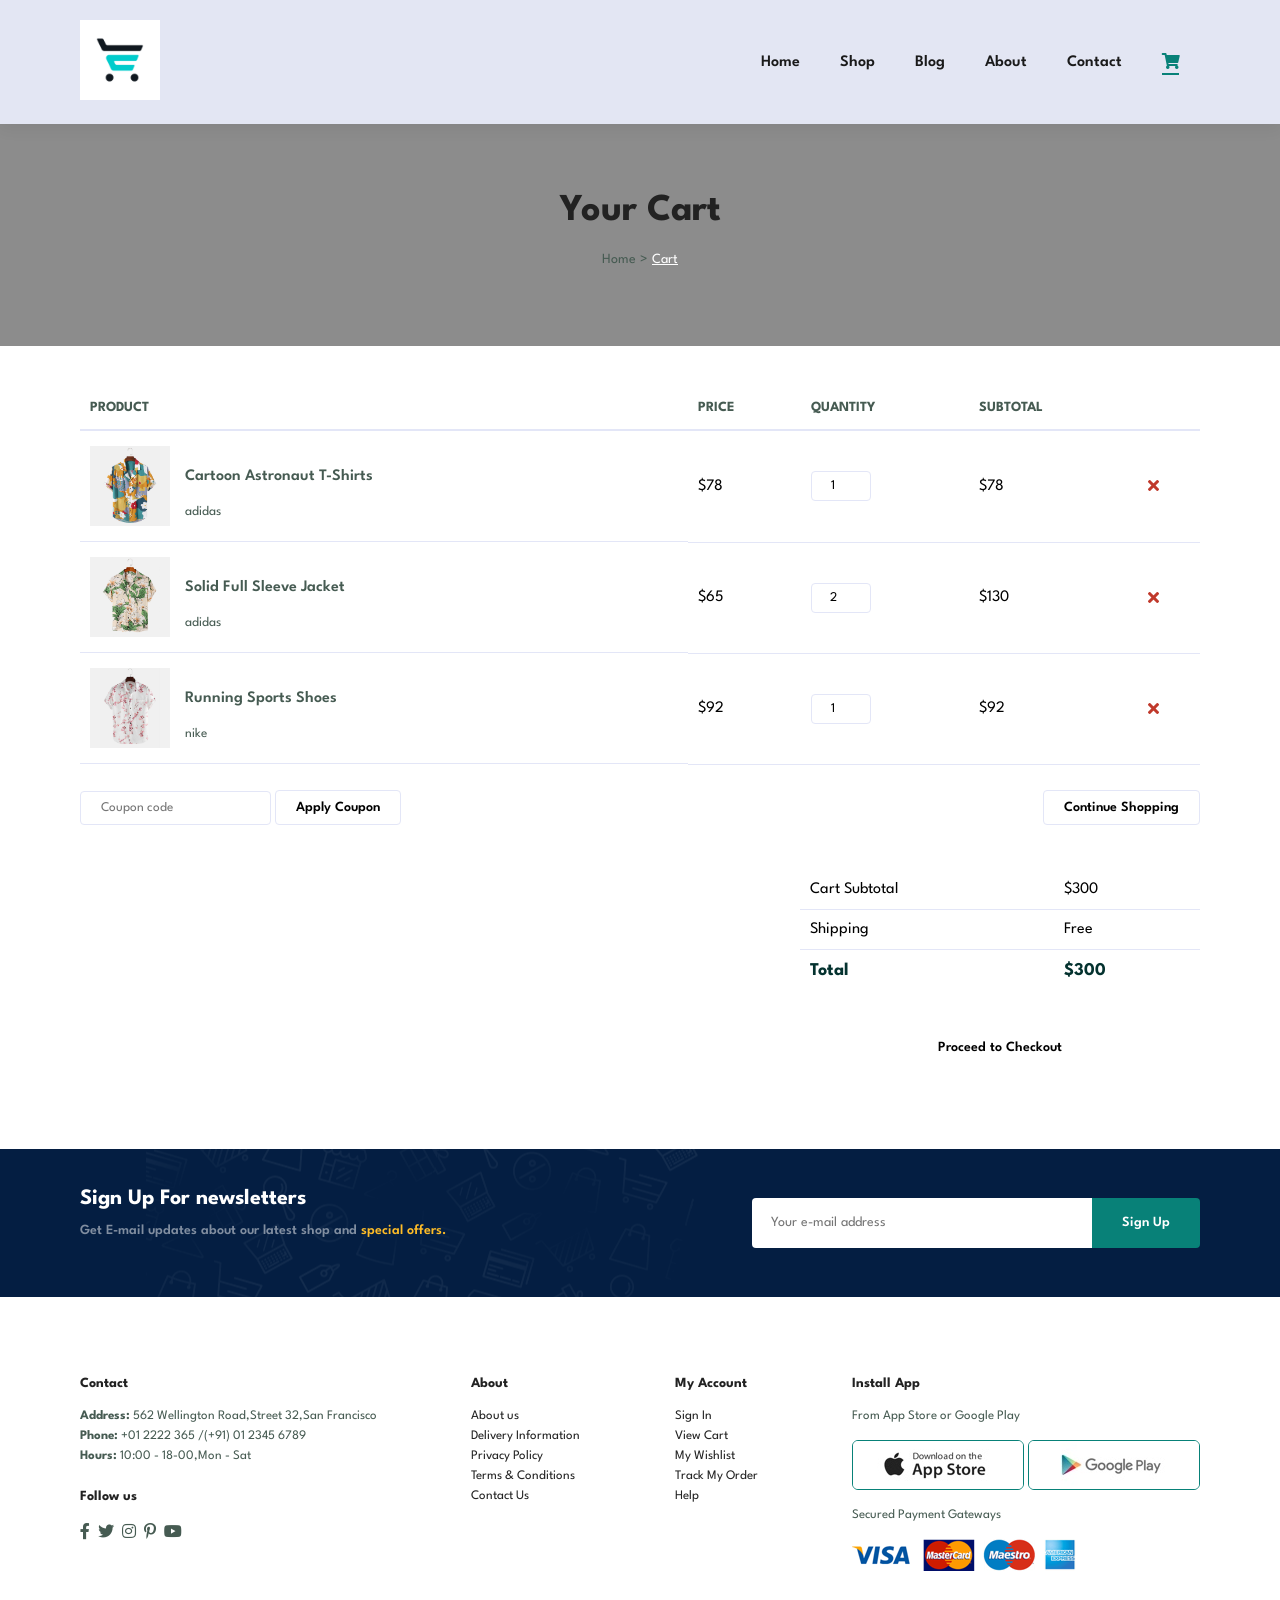
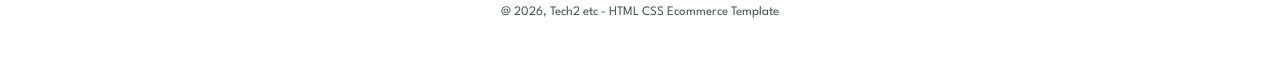
==== cart.html @ 30a3a5fd "Add files via upload Updated E-Commerce Website" ====
<!DOCTYPE html>
<html lang="en">
<head>
<meta charset="UTF-8">
<meta http-equiv="X-UA-Compatible" content="IE=edge">
<meta name="viewport" content="width=device-width,initial-scale=1.0">
<title>Cart | Prachi Ecommerce website</title>
<link rel="stylesheet" href="https://use.fontawesome.com/releases/v5.15.4/css/all.css" />
<link rel="stylesheet" href="style.css">
<link rel="stylesheet" href="extra.css">
</head>
<body>

<section id="header">
<a href="index.html"> <img src="picturess/logo2.png" class="logo" alt=""></a>
<div>
<ul id="navbar">
<li><a href="index.html">Home</a></li>
<li><a href="shop.html">Shop</a></li>
<li><a href="blog.html">Blog</a></li>
<li><a href="about.html">About</a></li>
<li><a href="contact.html">Contact</a></li>
<li><a class="active" href="cart.html"><i class="fas fa-shopping-cart"></i></a></li>
</ul>
</div>
</section>

<section id="page-header">
<h2>Your Cart</h2>
<p>Home &gt; <a href="cart.html">Cart</a></p>
</section>

<section id="cart" class="section-p1">
<table id="cart-table">
<thead>
<tr>
<th>Product</th>
<th>Price</th>
<th>Quantity</th>
<th>Subtotal</th>
<th></th>
</tr>
</thead>
<tbody>

<tr data-price="78">
<td class="cart-info">
<img src="picturess/f1.jpeg" alt="">
<div>
<p>Cartoon Astronaut T-Shirts</p>
<small>adidas</small>
</div>
</td>
<td class="price">$78</td>
<td><input type="number" class="quantity" value="1" min="1"></td>
<td class="subtotal">$78</td>
<td><button class="cart-remove" title="Remove"><i class="fas fa-times"></i></button></td>
</tr>

<tr data-price="65">
<td class="cart-info">
<img src="picturess/f2.jpg" alt="">
<div>
<p>Solid Full Sleeve Jacket</p>
<small>adidas</small>
</div>
</td>
<td class="price">$65</td>
<td><input type="number" class="quantity" value="2" min="1"></td>
<td class="subtotal">$130</td>
<td><button class="cart-remove" title="Remove"><i class="fas fa-times"></i></button></td>
</tr>

<tr data-price="92">
<td class="cart-info">
<img src="picturess/f4.jpg" alt="">
<div>
<p>Running Sports Shoes</p>
<small>nike</small>
</div>
</td>
<td class="price">$92</td>
<td><input type="number" class="quantity" value="1" min="1"></td>
<td class="subtotal">$92</td>
<td><button class="cart-remove" title="Remove"><i class="fas fa-times"></i></button></td>
</tr>

</tbody>
</table>

<div id="cart-add">
<div>
<input type="text" placeholder="Coupon code">
<button class="normal">Apply Coupon</button>
</div>
<a href="shop.html"><button class="normal">Continue Shopping</button></a>
</div>

<div id="cart-total">
<table>
<tr>
<td>Cart Subtotal</td>
<td id="cart-subtotal">$300</td>
</tr>
<tr>
<td>Shipping</td>
<td>Free</td>
</tr>
<tr>
<td>Total</td>
<td id="cart-grand-total">$300</td>
</tr>
</table>
</div>
<div id="cart-total">
<div style="max-width:400px;width:100%">
<button class="normal" style="width:100%">Proceed to Checkout</button>
</div>
</div>

</section>

<section id="newsletter" class="section-p1 section-m1">
<div class="newstext">
<h4>Sign Up For newsletters</h4>
<p>Get E-mail updates about our latest shop and <span> special offers.</span> </p>
</div>
<div class="form">
<input type="text" placeholder="Your e-mail address">
<button class="normal">Sign Up</button>
</div>
</section>

<footer class="section-p1">
<div class="col">
<h4>Contact</h4>
<p><strong>Address: </strong> 562 Wellington Road,Street 32,San Francisco</p>
<p><strong>Phone:</strong> +01 2222 365 /(+91) 01 2345 6789</p>
<p><strong>Hours:</strong> 10:00 - 18-00,Mon - Sat </p>
<div class="follow">
<h4>Follow us</h4>
<div class="icon">
<i class="fab fa-facebook-f"></i>
<i class="fab fa-twitter"></i>
<i class="fab fa-instagram"></i>
<i class="fab fa-pinterest-p"></i>
<i class="fab fa-youtube"></i>
</div>
</div>
</div>
<div class="col">
<h4>About</h4>
<a href="about.html">About us</a>
<a href="#">Delivery Information</a>
<a href="#">Privacy Policy</a>
<a href="#">Terms & Conditions</a>
<a href="contact.html">Contact Us</a>
</div>
<div class="col">
<h4>My Account</h4>
<a href="#">Sign In</a>
<a href="cart.html">View Cart</a>
<a href="#">My Wishlist</a>
<a href="#">Track My Order</a>
<a href="#">Help</a>
</div>
<div class="col install">
<h4>Install App</h4>
<p>From App Store or Google Play</p>
<div class="row">
<img src="newArrivals/app.jpg" alt="">
<img src="newArrivals/play.jpg" alt="">
</div>
<p>Secured Payment Gateways</p>
<img src="newArrivals/pay.png" alt="">
</div>
<div class="copyright">
<p>@ 2026, Tech2 etc - HTML CSS Ecommerce Template</p>
</div>
</footer>

<script src="script.js"></script>
<script src="cart.js"></script>
</body>
</html>
---- style.css ----
@import url('https://fonts.googleapis.com/css2?family=Spartan:wght@100;200;300;400;500;600;700;800;900&display=swap');
*{
    margin: 0;
    padding: 0;
    box-sizing:border-box;
    font-family: 'Spartan', sans-serif;
}

.logo {
    width: 80px;
    height: auto;;
}

h1 {
    font-size: 50px;
    line-height: 64px;
    color: #222;
}

h2 {
    font-size: 46px;
    line-height: 54px;
    color: #222;
}

h4 {
    font-size: 20px;
    color: #222;
}

h6 {
    font-weight: 700;
    font-size: 12px;
}

p {
    font-size: 16px;
    color: #465b52;
    margin: 15px 0 20px 0;
}

.section-p1 {
    padding: 40px 80px;
}

.section-m1 {
    margin: 40px 0;
}

button.normal{
    font-size: 14px;
    font-weight: 600;
    padding: 15px 30px;
    color: #000;
    background-color: #fff;
    border-radius: 4px;
    cursor: pointer;
    border: none;
    outline: none;
    transition: 0.2s;
}

button.white{
    font-size: 13px;
    font-weight: 600;
    padding: 11px 18px;
    color: #fff;
    background-color: transparent;
    cursor: pointer;
    border: 1px solid #fff;
    outline: none;
    transition: 0.2s;
}

body{
    width: 100%;
}

#header{
    display: flex;
    align-items: center;
    justify-content: space-between;
    padding: 20px 80px;
    background: #E3E6F3;
    box-shadow: 0 5px 15px rgba(0, 0, 0, 0.06);
    z-index: 999;
    position: sticky;
    top: 0;
    left: 0;
}

#navbar{
   display: flex;
   align-items: center;
   justify-content: center; 
}

#navbar li{
    list-style: none;
    padding: 0 20px;
    position: relative;
}

#navbar li a {
    text-decoration: none;
    font-size: 16px;
    font-weight: 600;
    color: #1a1a1a;
    transition: 0.3s ease;
}

#navbar li a:hover,
#navbar li a.active{
    color: #088178;
}

#navbar li a.active::after,
#navbar li a:hover ::after {
    content: "";
    width: 30%;
    height: 2px;
    background: #088178;
    position: absolute;
    bottom: -4px;
    left: 20px;
}

#hero {
    background-image: url("picturess/hero4.png");
    height: 90vh;
    width: 100%;
    background-size: cover;
    background-position: top 25% right 0;
    padding: 0 80px;
    display: flex;
    flex-direction: column;
    align-items: flex-start;
    justify-content: center;
}

#hero h4{
    padding-bottom: 15px;
}
#hero h1{
    color: #088178
}
#hero button{
    background-image: url("picturess/button.png");
    background-color: transparent;
    color: #088178;
    border: 0;
    padding: 14px 88px 14px 65px;
    background-repeat: no-repeat;
    cursor: pointer;
    font-weight: 700;
    font-size: 15px;
}

#feature{
    display: flex;
    align-items: center;
    justify-content:space-between;
    flex-wrap: wrap;

}

#feature .fe-box{
    width: 188px;
    text-align: center;
    padding: 25px 15px;
    box-shadow: 20px 20px 34px rgba(0, 0, 0, 0.03);
    border: 1px solid #cce7d0;
    border-radius: 4px;
    margin: 15px 0;
}

#feature .fe-box:hover{
    box-shadow: 10px 10px 54px rgba(70, 62, 221, 0.1);
}

#feature .fe-box img{
    width: 100%;
    margin-bottom: 10px;
}

#feature .fe-box h6{
    display: inline-block;
    padding: 9px 8px 6px 8px;
    line-height: 1;
    border-radius: 4px;
    color: #088178;
    background-color:  #fddde4;
}

#feature .fe-box:nth-child(2) h6{
    background-color:  #cdebbc;
}

#feature .fe-box:nth-child(3) h6{
    background-color:  #d1e8f2;
}

#feature .fe-box:nth-child(4) h6{
    background-color:  #cdd4f8;
}
#feature .fe-box:nth-child(5) h6{
    background-color:  #f6dbf6;
}
#feature .fe-box:nth-child(6) h6{
    background-color:  #fff2e5;
}

#product1 {
    text-align: center;
}

#product1 .pro-container{
 display: flex;
 justify-content: space-between;
 padding-top: 20px;
 flex-wrap: wrap;
}



#product1 .pro{
    width: 23%;
    min-width: 250px;
    padding: 10px 12px;
    border: 1px solid #cce7d0;
    border-radius: 25px;
    cursor: pointer;
    box-shadow: 20px 20px 30px rgba(0, 0, 0, 0.02);
    margin: 15px 0;
    transition: 0.2s ease;
    position: relative;
}

#product1 .pro:hover{
   box-shadow: 20px 20px 30px rgba(0, 0, 0, 0.06); 
}

#product1 .pro img {
   width: 100%;
   border-radius: 20px;
}

#product1 .pro .des{
    text-align: start;
    padding: 10px 0;
}

#product1 .pro .des span {
    color: #606063;
    font-size: 12px;
}

#product1 .pro .des span {
    padding-top: 7px;
    color: #1a1a1a;
    font-size: 14px;
}

#product1 .pro .des i{
    font-size: 12px;
    color: rgb(243, 181, 25);
}

#product1 .pro .des h4{
    padding-top: 7px;
    font-size: 15px;
    font-weight: 700;
    color: #088178;
}

#product1 .pro .cart{
    width: 40px;
    height: 40px;
    line-height: 40px;
    border-radius: 50px;
    background-color: #e8f6ea ;
    font-weight: 500;
    color: #088178;
    border: 1px solid #cce7d0;
    position:absolute;
    bottom: 20px;
    right:10px;
}

#banner{
    display: flex;
    flex-direction: column;
    justify-content: center;
    align-items: center;
    text-align: center;
    background-image: url("picturess/b2.jpg");
    width: 100%;
    height: 40vh;
    background-size: cover;
    background-position: center;
}

#banner h4{
    color: #fff;
    font-size: 16px;
}

#banner h2{
    color: #fff;
    font-size: 30px;
    padding: 10px 0;
}

#banner h2 span{
    color: #ef3636;

}

#banner button:hover{
    background: #088178;
    color: #fff;
}
#sm-banner{
    display: flex;
    justify-content: space-between;
    flex-wrap: wrap;
}

#sm-banner .banner-box{
    display: flex;
    flex-direction: column;
    justify-content: center;
    align-items: flex-start;
    background-image: url("newArrivals/b17.jpeg");
    min-width: 580px;
    height: 50vh;
    background-size: cover;
    background-position: center;
    padding: 30px;
}

#sm-banner .banner-box2{
    background-image: url("newArrivals/b10.jpg");
}

#sm-banner h4{
    color: #fff;
    font-size: 20px;
    font-weight: 300;
}

#sm-banner h2{
    color: #fff;
    font-size: 28px;
    font-weight: 800;
}

#sm-banner span{
    color: #fff;
    font-size: 14px;
    font-weight: 500;
    padding-bottom: 15px;
}

#sm-banner .banner-box:hover button{
    background: #088178;
    border: 1px solid #088178;
}

#banner3{
display: flex;
justify-content: space-between;
flex-wrap: wrap;
padding: 0 80px;
}

#banner3 .banner-box{
    display: flex;
    flex-direction: column;
    justify-content: center;
    align-items: flex-start;
    background-image: url("newArrivals/b7.jpg");
    min-width: 30%;
    height: 30vh;
    background-size: cover;
    background-position: center;
    padding: 20px;
    margin-bottom:20px ;
}

#banner3 .banner-box2{
    background-image: url("newArrivals/b4.jpg");
}

#banner3 .banner-box3{
      background-image: url("newArrivals/b18.jpeg");
}

#banner3 h2{
    color: #fff;
    font-weight: 900;
    font-size: 22px;
}

#banner3 h3{
    color: #ec544e;
    font-weight: 800;
    font-size: 15px;
}

#newsletter{
    display:flex;
    justify-content: space-between;
    flex-wrap:wrap;
    align-items:center;
    background-image: url("newArrivals/b14.png");
    background-repeat: no-repeat;
    background-position: 20% 30%;
    background-color: #041e42;
}

#newsletter h4{
    font-size: 22px;
    font-weight: 700;
    color: #fff;
}

#newsletter p{
    font-size: 14px;
    font-weight: 600;
    color: #818ea0;
}


#newsletter p span {
    color: #ffbd27;;
}

#newsletter .form{
    display: flex;
    width: 40%;
}

#newsletter input{
    height: 3.125rem;
    padding: 0 1.25em;
    font-size: 14px;
    width: 100%;
    border: 1px solid transparent;
    border-radius: 4px;
    outline: none;
    border-top-right-radius: 0;
      border-bottom-right-radius: 0;
}

#newsletter button{
    background-color: #088178;
    color: #fff;
    white-space: nowrap;
    border-top-left-radius: 0;
      border-bottom-left-radius: 0;
}

footer{
    display: flex;
    flex-wrap: wrap;
    justify-content: space-between;
}

footer .col{
    display: flex;
    flex-direction: column;

   align-items: flex-start;
   margin-bottom: 20px;
}

footer .logo{
    margin-bottom: 30px;
}

footer h4{
    font-size: 14px;
    padding-bottom: 20px;
}

footer p{
    font-size: 13px;
    margin: 0 0 8px 0;
}

footer a{
    font-size: 13px;
    text-decoration: none;
    color: #222;
    margin-bottom: 10px;
    margin: 0 0 8px 0;
}

footer .follow{
    margin-top: 20px;
}

footer .follow i{
    color: #465b52;
    padding-right: 4px;
    cursor: pointer;
}

footer .install .row img{
    border: 1px solid #088178;
    border-radius: 6px;
}

footer .install img{
    margin: 10px 0 15px 0;
}

footer .follow i:hover,
footer a:hover{
    color: #088178;
}

footer .copyright{
    width: 100%;
    text-align: center;
}

@media (max-width:799px){
    #navbar {
    display: flex;
    flex-direction: column;
    align-items: flex-start;
    justify-content: flex-start;
    position: fixed;
    top: 0;
    right: 0px;
    height: 100vh;
    width: 300px;
}
}

#product1 .pro .cart{
    width: 40px;
    height: 40px;
    display: flex;
    justify-content: center;
    align-items: center;
    line-height: 40px;
    border-radius: 50%;
    background-color: #e8f6ea;
    color: #088178;
    border: 1px solid #cce7d0;
    position: absolute;
    bottom: 20px;
    right: 10px;
}
---- extra.css ----
/* ============================================
   extra.css
   Add-on styles for Shop, Blog, About, Contact
   and Cart pages. Load this AFTER style.css.
   Reuses the same color/spacing language as the
   existing template (teal accent, light grey
   sections, Poppins-style headings) so new pages
   feel native to the rest of the site.
   ============================================ */

:root{
  --accent:#088178;
  --accent-dark:#04322f;
  --bg-light:#f2f2f2;
  --text-muted:#465b52;
  --border:#e3e6f7;
}

/* ---------- Page banner (Shop/Blog/About/Contact/Cart hero) ---------- */
#page-header{
  width:100%;
  padding:60px 80px;
  background-image:linear-gradient(rgba(0,0,0,.45),rgba(0,0,0,.45)), url("picturess/banner/b1.jpg");
  background-size:cover;
  background-position:center;
  text-align:center;
  color:#fff;
}
#page-header h2{
  font-size:38px;
  margin-bottom:10px;
}
#page-header p{
  font-size:14px;
}
#page-header p a{
  color:#fff;
  text-decoration:underline;
}

/* ---------- Shop toolbar ---------- */
#shop-toolbar{
  display:flex;
  justify-content:space-between;
  align-items:center;
  flex-wrap:wrap;
  gap:10px;
  padding:20px 80px 0 80px;
}
#shop-toolbar select{
  padding:8px 12px;
  border:1px solid var(--border);
  border-radius:4px;
  color:var(--text-muted);
}
#shop-toolbar .result-count{
  color:var(--text-muted);
  font-size:14px;
}

/* ---------- Pagination ---------- */
#pagination{
  display:flex;
  justify-content:center;
  gap:10px;
  padding:30px 0 60px 0;
}
#pagination a{
  width:40px;
  height:40px;
  display:flex;
  align-items:center;
  justify-content:center;
  border:1px solid var(--border);
  border-radius:4px;
  color:#1a1a1a;
  text-decoration:none;
  transition:.3s;
}
#pagination a:hover,
#pagination a.active{
  background:var(--accent);
  color:#fff;
  border-color:var(--accent);
}

/* ---------- Blog ---------- */
#blog{
  padding:40px 80px;
}
.blog-container{
  display:grid;
  grid-template-columns:repeat(3,1fr);
  gap:30px;
}
.blog-box{
  border:1px solid var(--border);
  border-radius:10px;
  overflow:hidden;
  background:#fff;
  transition:.2s;
}
.blog-box:hover{
  box-shadow:20px 20px 30px rgba(0,0,0,.05);
  transform:translateY(-5px);
}
.blog-img{
  width:100%;
  height:200px;
  overflow:hidden;
}
.blog-img img{
  width:100%;
  height:100%;
  object-fit:cover;
}
.blog-details{
  padding:20px;
}
.blog-details .meta{
  font-size:12px;
  color:var(--accent);
  text-transform:uppercase;
  letter-spacing:.5px;
  margin-bottom:8px;
}
.blog-details h4{
  font-size:18px;
  margin-bottom:10px;
  line-height:1.4;
}
.blog-details p{
  font-size:14px;
  color:var(--text-muted);
  margin-bottom:15px;
}
.blog-details a{
  font-size:13px;
  font-weight:600;
  color:var(--accent);
  text-decoration:none;
}
.blog-details a:hover{
  text-decoration:underline;
}

/* ---------- About ---------- */
#about-head{
  display:flex;
  align-items:center;
  gap:50px;
  padding:60px 80px;
  flex-wrap:wrap;
}
#about-head img{
  width:100%;
  max-width:480px;
  border-radius:10px;
  flex:1 1 400px;
}
#about-head .about-text{
  flex:1 1 400px;
}
#about-head .about-text h2{
  font-size:30px;
  margin-bottom:20px;
  color:var(--accent-dark);
}
#about-head .about-text p{
  font-size:15px;
  line-height:1.8;
  color:var(--text-muted);
  margin-bottom:15px;
}

#about-stats{
  display:flex;
  justify-content:space-around;
  flex-wrap:wrap;
  gap:20px;
  padding:50px 80px;
  background:var(--bg-light);
  text-align:center;
}
#about-stats .stat h1{
  font-size:36px;
  color:var(--accent);
}
#about-stats .stat p{
  color:var(--text-muted);
  font-size:14px;
}

#about-team{
  padding:60px 80px;
  text-align:center;
}
#about-team h2{
  font-size:28px;
  margin-bottom:10px;
}
#about-team > p{
  color:var(--text-muted);
  margin-bottom:40px;
}
.team-container{
  display:grid;
  grid-template-columns:repeat(4,1fr);
  gap:25px;
}
.team-box{
  border:1px solid var(--border);
  border-radius:10px;
  padding:20px;
  transition:.2s;
}
.team-box:hover{
  box-shadow:20px 20px 30px rgba(0,0,0,.05);
}
.team-box img{
  width:100%;
  border-radius:8px;
  margin-bottom:15px;
}
.team-box h4{
  font-size:16px;
}
.team-box span{
  font-size:13px;
  color:var(--accent);
}

/* ---------- Contact ---------- */
#contact-details{
  display:flex;
  justify-content:space-around;
  gap:20px;
  flex-wrap:wrap;
  padding:50px 80px;
}
.contact-option{
  flex:1 1 250px;
  text-align:center;
  padding:30px 20px;
  border:1px solid var(--border);
  border-radius:10px;
}
.contact-option i{
  font-size:26px;
  color:var(--accent);
  margin-bottom:15px;
}
.contact-option h4{
  margin-bottom:8px;
}
.contact-option p{
  font-size:14px;
  color:var(--text-muted);
}

#form-details{
  display:flex;
  gap:50px;
  padding:20px 80px 70px 80px;
  flex-wrap:wrap;
}
#form-details form{
  flex:2 1 400px;
  display:flex;
  flex-wrap:wrap;
  gap:15px;
}
#form-details form input,
#form-details form textarea{
  flex:1 1 45%;
  padding:12px 15px;
  border:1px solid var(--border);
  border-radius:4px;
  font-family:inherit;
}
#form-details form textarea{
  flex:1 1 100%;
  min-height:150px;
  resize:vertical;
}
#form-details form button{
  flex:1 1 100%;
}
#form-details iframe{
  flex:1 1 300px;
  min-height:300px;
  border:0;
  border-radius:10px;
}

/* ---------- Cart ---------- */
#cart{
  padding:40px 80px;
}
#cart table{
  width:100%;
  border-collapse:collapse;
}
#cart table th{
  text-align:left;
  padding:15px 10px;
  border-bottom:2px solid var(--border);
  font-size:14px;
  color:var(--text-muted);
  text-transform:uppercase;
}
#cart table td{
  padding:15px 10px;
  border-bottom:1px solid var(--border);
  vertical-align:middle;
}
#cart .cart-info{
  display:flex;
  align-items:center;
  gap:15px;
}
#cart .cart-info img{
  width:80px;
}
#cart .cart-info p{
  font-weight:600;
}
#cart .cart-info small{
  color:var(--text-muted);
}
#cart .quantity{
  width:60px;
  padding:8px;
  border:1px solid var(--border);
  border-radius:4px;
  text-align:center;
}
#cart .cart-remove{
  color:#c0392b;
  cursor:pointer;
  border:none;
  background:none;
  font-size:16px;
}

#cart-add button,
#cart-add input{
  padding:10px 20px;
  border:1px solid var(--border);
  border-radius:4px;
}
#cart-add{
  display:flex;
  justify-content:space-between;
  align-items:center;
  padding:25px 0;
  flex-wrap:wrap;
  gap:15px;
}

#cart-total{
  display:flex;
  justify-content:flex-end;
  padding-top:20px;
}
#cart-total table{
  width:100%;
  max-width:400px;
}
#cart-total table td{
  padding:12px 10px;
  border-bottom:1px solid var(--border);
}
#cart-total table tr:last-child td{
  font-weight:700;
  font-size:18px;
  color:var(--accent-dark);
  border-bottom:none;
}
#cart-total button{
  width:100%;
  margin-top:15px;
}

.empty-cart{
  text-align:center;
  padding:60px 20px;
  color:var(--text-muted);
}

/* ---------- Responsive ---------- */
@media (max-width:799px){
  #page-header,#shop-toolbar,#about-head,#about-stats,#about-team,
  #contact-details,#form-details,#cart{
    padding-left:20px;
    padding-right:20px;
  }
  .blog-container,.team-container{
    grid-template-columns:repeat(2,1fr);
  }
  #cart table{
    display:block;
    overflow-x:auto;
  }
}
@media (max-width:477px){
  .blog-container,.team-container{
    grid-template-columns:1fr;
  }
}
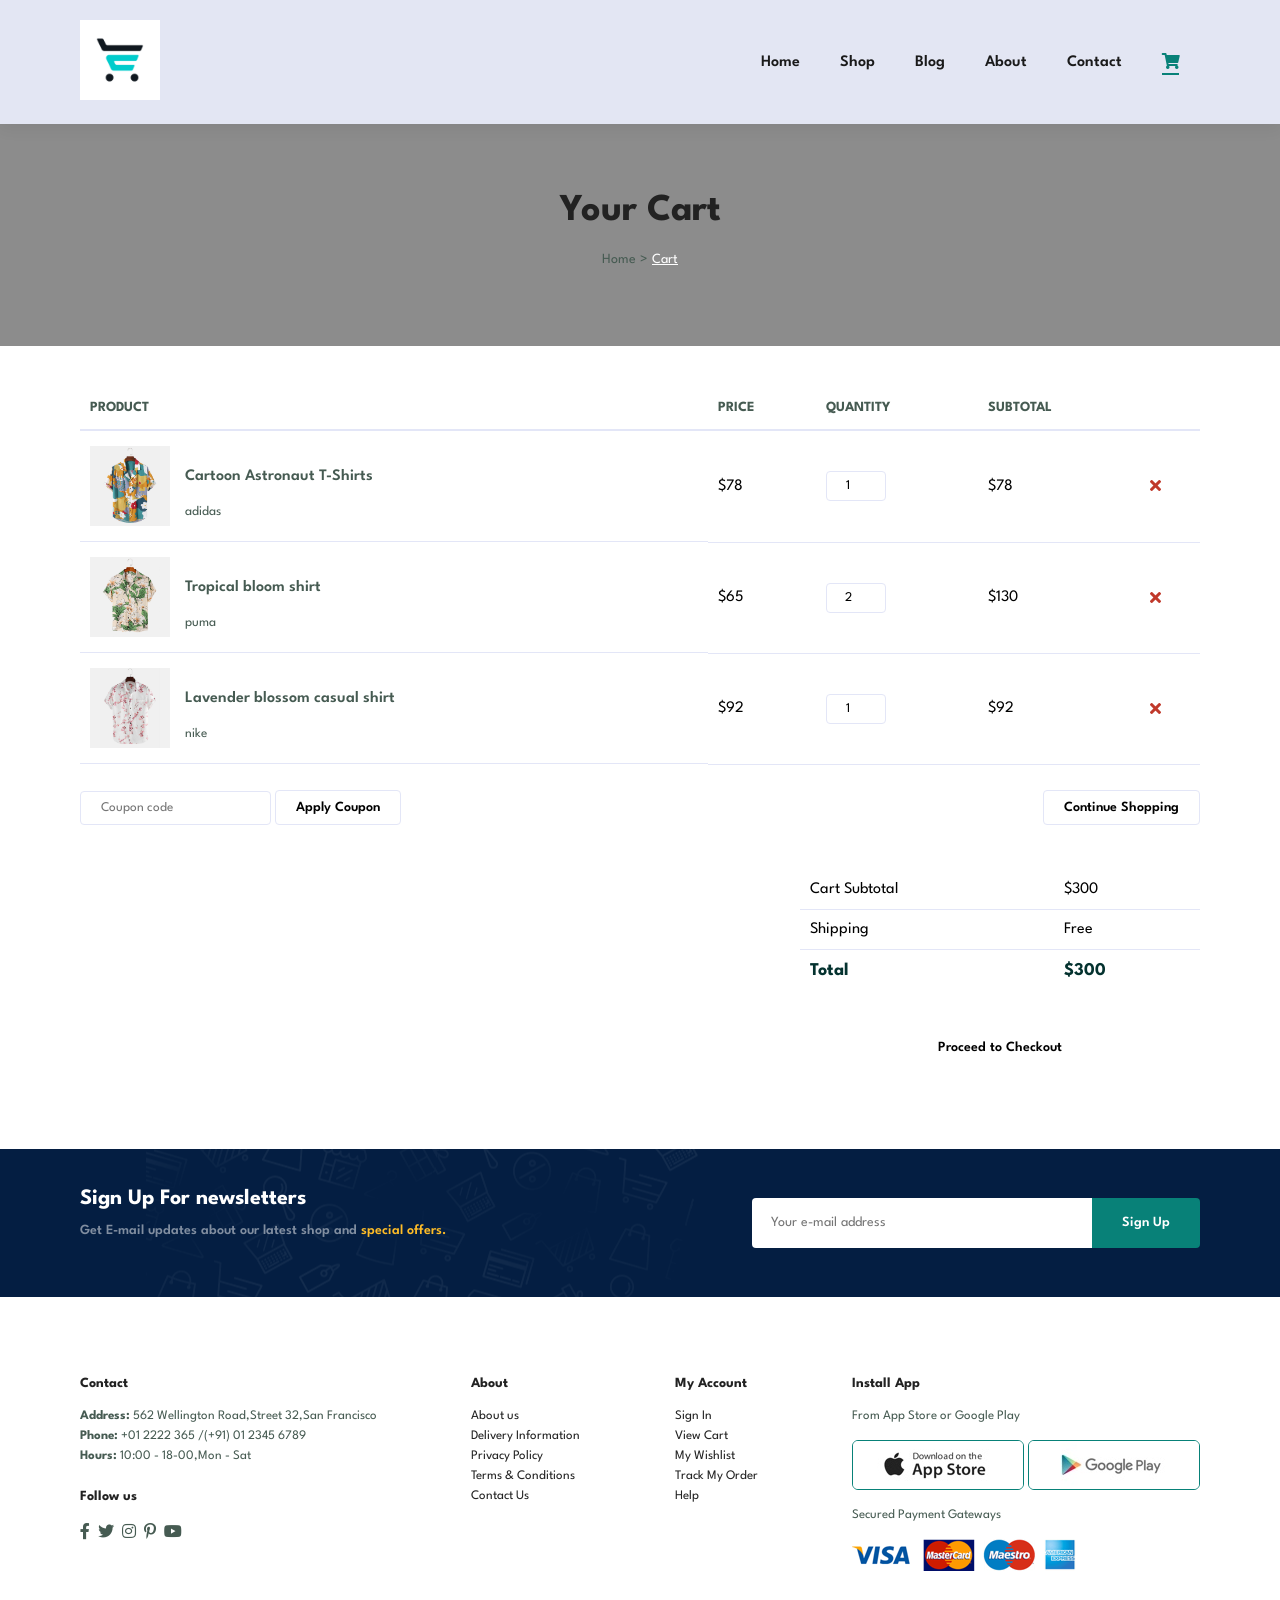
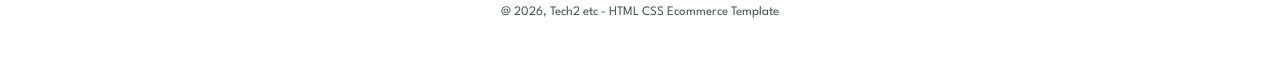
==== commit 47b31207: "Add files via upload" ====
--- a/cart.html
+++ b/cart.html
@@ -61,8 +61,8 @@
 <td class="cart-info">
 <img src="picturess/f2.jpg" alt="">
 <div>
-<p>Solid Full Sleeve Jacket</p>
-<small>adidas</small>
+<p>Tropical bloom shirt</p>
+<small>puma</small>
 </div>
 </td>
 <td class="price">$65</td>
@@ -75,7 +75,7 @@
 <td class="cart-info">
 <img src="picturess/f4.jpg" alt="">
 <div>
-<p>Running Sports Shoes</p>
+<p>Lavender blossom casual shirt</p>
 <small>nike</small>
 </div>
 </td>
